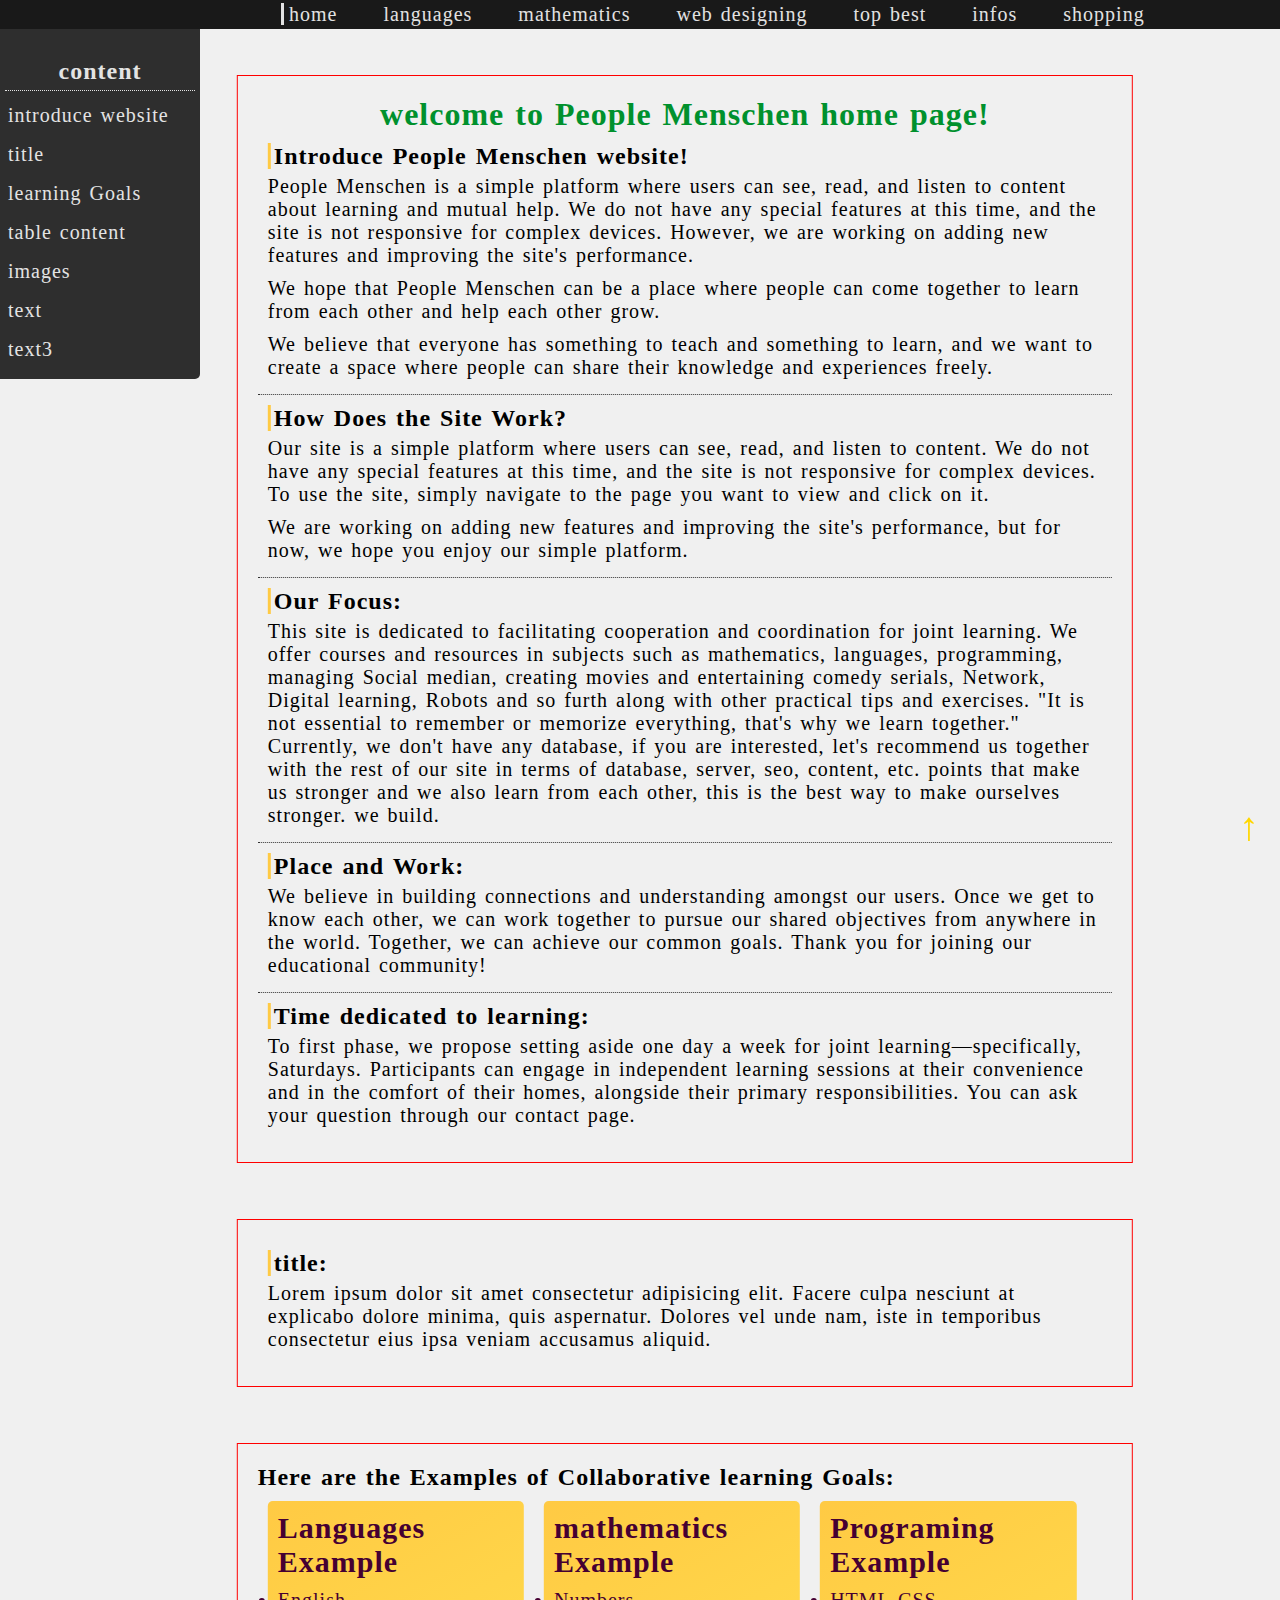
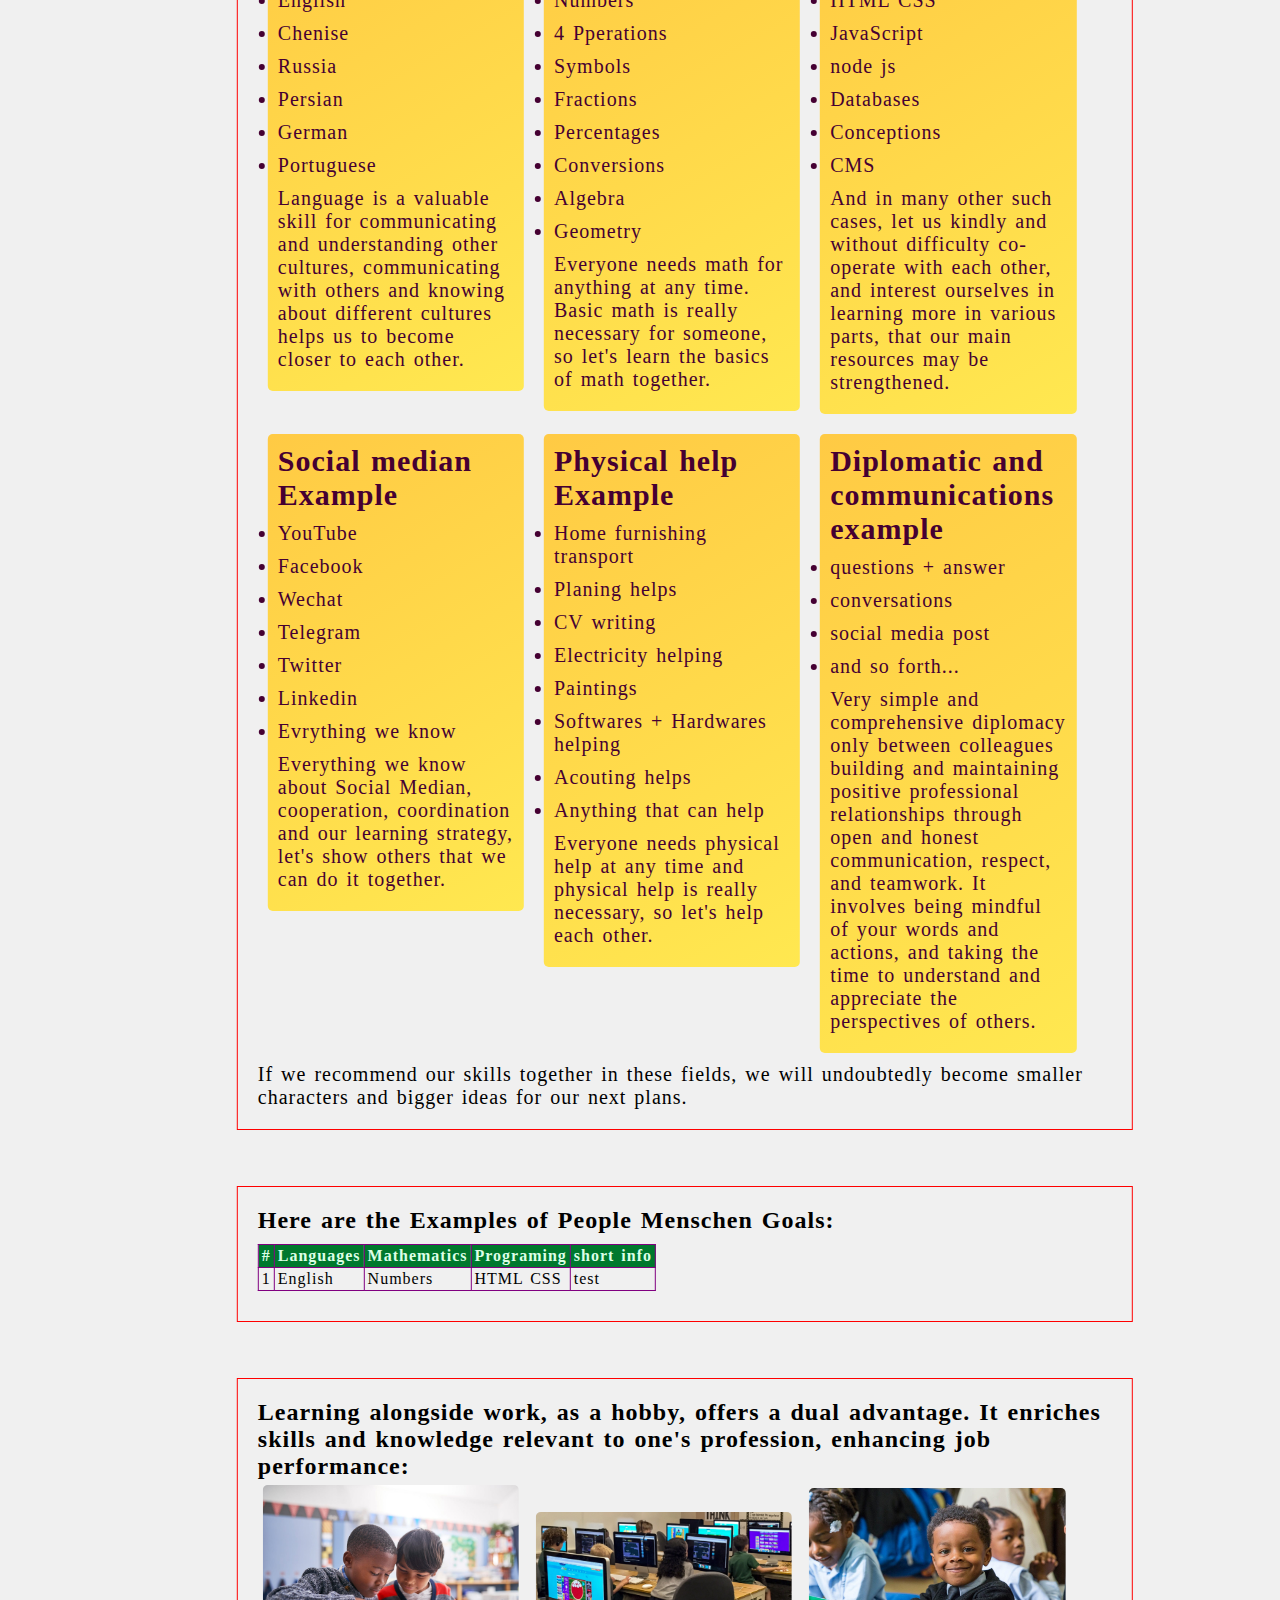
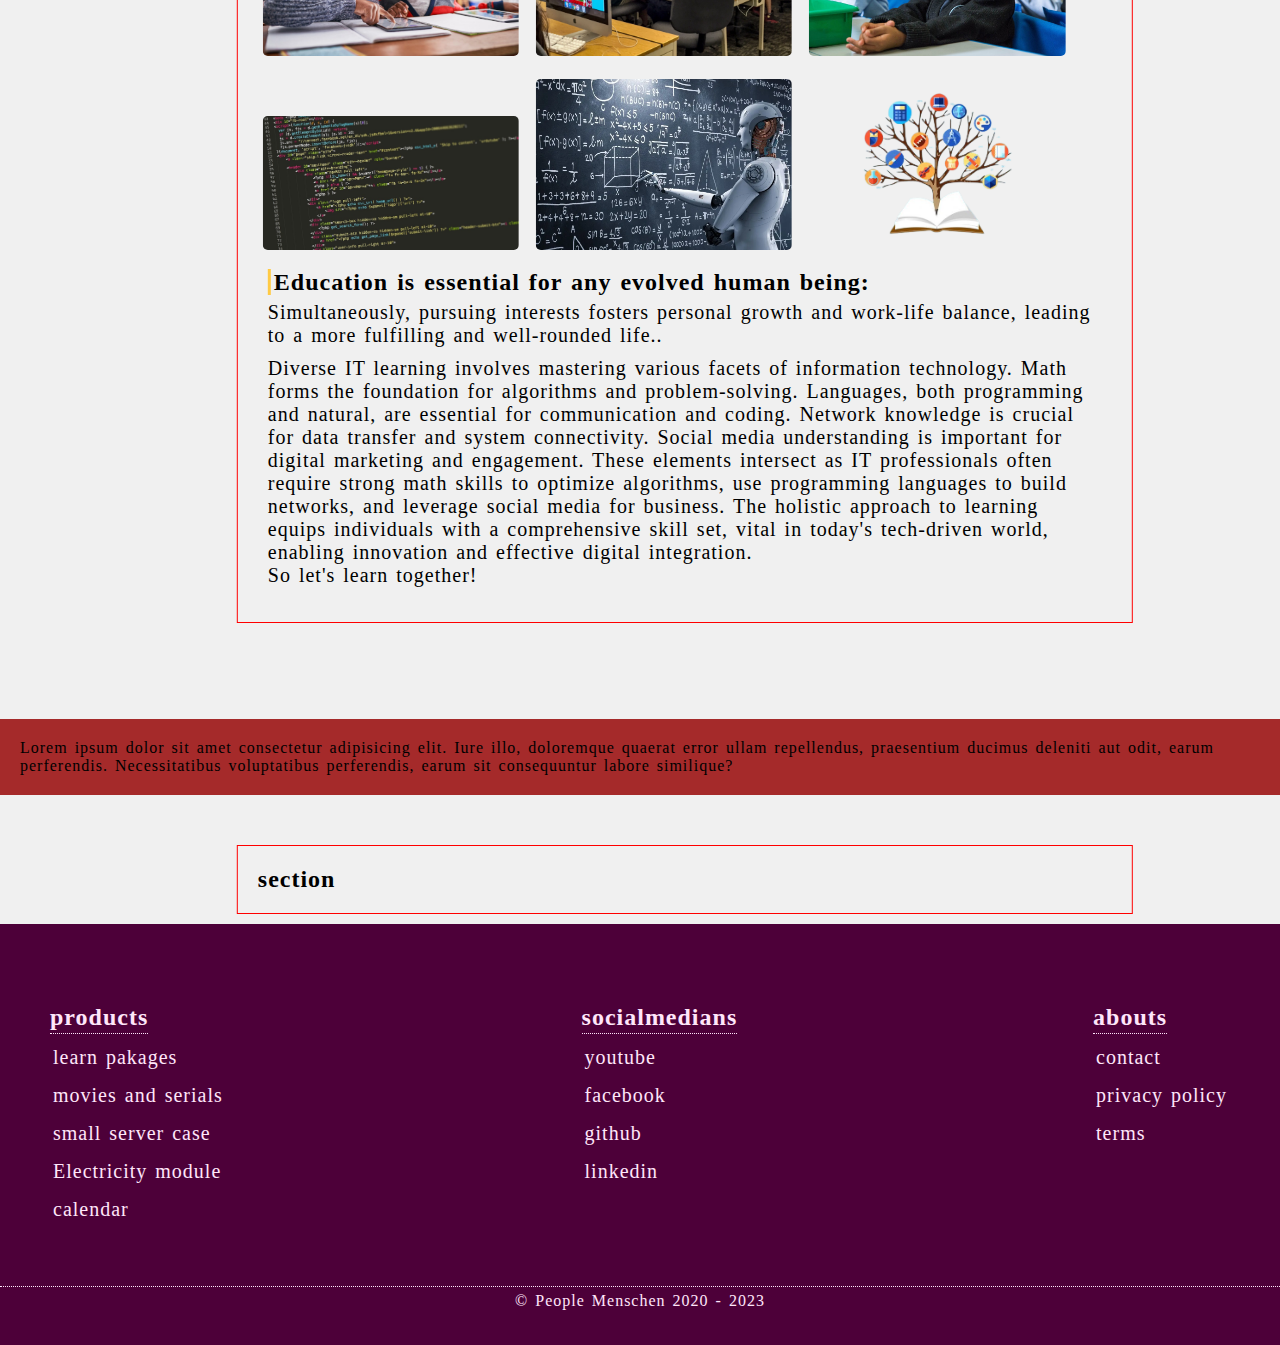
==== index.html @ 961159a1 "my first commit" ====
<!DOCTYPE html>
<html lang="en">
<head>
     <meta charset="UTF-8">
     <meta name="viewport" content="width=device-width, initial-scale=1.0">
     <link rel="stylesheet" href="css/styles.css">
     <title>home</title>
</head>
<body>
     <div class="main_body">
          <!----- header ----->
          <div class="header-container">
               <span class="menu_icon"> &#9776; </span>
               <div class="header">
                    <li><a href="#" class="active" style="pointer-events: none;">home</a></li>
                    <li><a href="#">languages</a></li>
                    <li><a href="#">mathematics</a></li>
                    <li><a href="source/web_design.html">web designing</a></li>
                    <li><a href="source/top_best.html">top best</a></li>
                    <li><a href="#">infos</a></li>
                    <li><a href="#">shopping</a></li>
               </div>
          </div>             
               <!----- sidebar -----> 
               <div class="sidebar">
                    <span class="menu_icon"> &#9776; </span>
                    <h2>content</h2>
                    <li><a href="#introduce">introduce website</a></li>
                    <li><a href="#title">title</a></li>
                    <li><a href="#learning">learning Goals</a></li>
                    <li><a href="#table_content">table content</a></li>
                    <li><a href="#images">images</a></li>
                    <li><a href="#test">text</a></li>
                    <li><a href="#">text3</a></li>
               </div>
               <!----- body contents and article ----->
               <span id="Introduce"></span><br><br>
               <div class="body_section">    <h1>welcome to People Menschen home page!</h1>
                    <div class="article">
                         <h2>Introduce People Menschen website!</h2>
                         <p>
                              People Menschen is a simple platform where users can see, read, and listen to content about learning and mutual help. We do not have any special features at this time, and the site is not responsive for complex devices. However, we are working on adding new features and improving the site's performance.
                         </p>
                         <p>
                              We hope that People Menschen can be a place where people can come together to learn from each other and help each other grow.
                         </p>
                         <p>
                              We believe that everyone has something to teach and something to learn, and we want to create a space where people can share their knowledge and experiences freely.
                         </p>
                    </div>
                    <div class="article">
                         <h2>How Does the Site Work?</h2>
                         <p>
                              Our site is a simple platform where users can see, read, and listen to content. We do not have any special features at this time, and the site is not responsive for complex devices. To use the site, simply navigate to the page you want to view and click on it.
                         </p>
                         <p>
                              We are working on adding new features and improving the site's performance, but for now, we hope you enjoy our simple platform.
                         </p>
                    </div>
                    <div class="article">
                         <h2>Our Focus:</h2>
                         <p>
                              This site is dedicated to facilitating cooperation and coordination for joint learning. We offer courses and resources in subjects such as mathematics, languages, programming, managing Social median, creating movies and entertaining comedy serials, Network, Digital learning, Robots and so furth along with other practical tips and exercises. "It is not essential to remember or memorize everything, that's why we learn together." Currently, we don't have any database, if you are interested, let's recommend us together with the rest of our site in terms of database, server, seo, content, etc. points that make us stronger and we also learn from each other, this is the best way to make ourselves stronger. we build.
                         </p>
                    </div>
                    <div class="article">
                         <h2>Place and Work:</h2>
                         <p>
                              We believe in building connections and understanding amongst our users. Once we get to know each other, we can work together to pursue our shared objectives from anywhere in the world. Together, we can achieve our common goals. Thank you for joining our educational community!
                         </p>
                    </div>
                    <div class="article">
                         <h2>Time dedicated to learning:</h2>
                         <p>
                              To first phase, we propose setting aside one day a week for joint learning—specifically, Saturdays. Participants can engage in independent learning sessions at their convenience and in the comfort of their homes, alongside their primary responsibilities. You can ask your question through our contact page.
                         </p>
                    </div>
                    <!-- <div class="article">
                         <h2>title</h2>
                         <p>
                              Lorem ipsum dolor sit amet consectetur adipisicing elit. Nam voluptatibus corrupti, impedit quos ipsam ea similique temporibus sint officia saepe, vitae sequi in natus eaque asperiores atque voluptatum nihil quia!
                         </p>
                    </div> -->
               </div>
               <!----- title ----->
               <span id="title"><title></title></span><br><br>
               <div class="body_section">
                    <div class="article">
                         <h2>title:</h2>
                         <p>
                              Lorem ipsum dolor sit amet consectetur adipisicing elit. Facere culpa nesciunt at explicabo dolore minima, quis aspernatur. Dolores vel unde nam, iste in temporibus consectetur eius ipsa veniam accusamus aliquid.
                         </p>
                    </div>
               </div>
               <!----- learning Goals ----->
               <span id="learning"></span><br><br>
               <div class="body_section">    <h2>Here are the Examples of Collaborative learning Goals:</h2>
                    <div class="items"> 
                         <div class="card">  <h2>Languages Example</h2>
                              <li>English</li>
                              <li>Chenise</li>
                              <li>Russia</li>
                              <li>Persian</li>
                              <li>German</li>
                              <li>Portuguese</li>
                              <p>
                                   Language is a valuable skill for communicating and understanding other cultures, communicating with others and knowing about different cultures helps us to become closer to each other.
                              </p>
                         </div>
                         <div class="card">  <h2>mathematics Example</h2>
                              <li>Numbers</li>
                              <li>4 Pperations</li>
                              <li>Symbols</li>
                              <li>Fractions</li>
                              <li>Percentages</li>
                              <li>Conversions</li>
                              <li>Algebra</li>
                              <li>Geometry</li>
                              <p>
                                   Everyone needs math for anything at any time. Basic math is really necessary for someone, so let's learn the basics of math together.
                              </p>
                         </div>
                         <div class="card">  <h2>Programing Example</h2>
                              <li>HTML CSS</li>
                              <li>JavaScript</li>
                              <li>node js</li>
                              <li>Databases</li>
                              <li>Conceptions</li>
                              <li>CMS</li>
                              <p>
                                   And in many other such cases, let us kindly and without difficulty co-operate with each other, and interest ourselves in learning more in various parts, that our main resources may be strengthened.
                              </p>
                         </div>
                         <div class="card">  <h2>Social median Example</h2>
                              <li>YouTube</li>
                              <li>Facebook</li>
                              <li>Wechat</li>
                              <li>Telegram</li>
                              <li>Twitter</li>
                              <li>Linkedin</li>
                              <li>Evrything we know</li>
                              <p>
                                   Everything we know about Social Median, cooperation, coordination and our learning strategy, let's show others that we can do it together.
                              </p>
                         </div>
                         <div class="card">  <h2>Physical help Example</h2>
                              <li>Home furnishing transport</li>
                              <li>Planing helps</li>
                              <li>CV writing</li>
                              <li>Electricity helping</li>
                              <li>Paintings</li>
                              <li>Softwares + Hardwares helping</li>
                              <li>Acouting helps</li>
                              <li>Anything that can help</li>
                              <p>
                                   Everyone needs physical help at any time and physical help is really necessary, so let's help each other.
                              </p>
                         </div>
                         <div class="card">  <h2>Diplomatic and communications example</h2>
                              <li>questions + answer</li>
                              <li>conversations</li>
                              <li>social media post</li>
                              <li>and so forth...</li>
                              <p>
                                   Very simple and comprehensive diplomacy only between colleagues building and maintaining positive professional relationships through open and honest communication, respect, and teamwork. It involves being mindful of your words and actions, and taking the time to understand and appreciate the perspectives of others.
                              </p>
                              <p>

                              </p>
                         </div>
                         <p>
                              If we recommend our skills together in these fields, we will undoubtedly become smaller characters and bigger ideas for our next plans.
                         </p>
                    </div>
               </div>
               <!----- table ----->
               <span id="table_content"></span><br><br>
               <div class="body_section">
                    <h2>Here are the Examples of People Menschen Goals:</h2>
                    <div class="table">
                         <table>
                              <tr>
                                   <th>#</th> <th>Languages</th> <th>Mathematics</th> <th>Programing</th> <th>short info</th>
                              </tr>
                              <tr>
                                   <td>1</td> <td>English</td> <td>Numbers</td> <td>HTML CSS</td> <td>test</td>
                              </tr>
                              
                         </table>
                    </div>
               </div>
               <!----- images ----->
               <span id="images"></span><br><br>
               <div class="body_section">
                    <h2>Learning alongside work, as a hobby, offers a dual advantage. It enriches skills and knowledge relevant to one's profession, enhancing job performance:</h2>
                    <div class="image_item">
                         <img src="images/learning1.jpg" alt="photo">
                         <img src="images/programing-learning.png" alt="photo">
                         <img src="images/learning2.jpg" alt="photo">
                         <img src="images/programing-code.png" alt="photo">
                         <img src="images/ai-learning.png" alt="photo">
                         <img src="images/education_tree.png" alt="photo">
                    </div>
                    <div class="article">
                         <h2>Education is essential for any evolved human being:</h2>
                         <p>
                              Simultaneously, pursuing interests fosters personal growth and work-life balance, leading to a more fulfilling and well-rounded life..
                         </p>
                         <p>
                              Diverse IT learning involves mastering various facets of information technology. Math forms the foundation for algorithms and problem-solving. Languages, both programming and natural, are essential for communication and coding. Network knowledge is crucial for data transfer and system connectivity. Social media understanding is important for digital marketing and engagement. These elements intersect as IT professionals often require strong math skills to optimize algorithms, use programming languages to build networks, and leverage social media for business. The holistic approach to learning equips individuals with a comprehensive skill set, vital in today's tech-driven world, enabling innovation and effective digital integration.
                              <br> So let's learn together!
                         </p>
                    </div>
                    
               </div>
               <!----- test ----->
               <span id="test"></span><br><br>
               <div class="test">
                    <p>
                         Lorem ipsum dolor sit amet consectetur adipisicing elit. Iure illo, doloremque quaerat error ullam repellendus, praesentium ducimus deleniti aut odit, earum perferendis. Necessitatibus voluptatibus perferendis, earum sit consequuntur labore similique?
                    </p>
               </div>
               <!----- title ----->
               <div class="body_section">
                    <h2>section</h2>
               </div>

          <a href="#top" class="to_top"> &#8593; </a>  <!----- to top ----->
          <!----- footer ----->
          <div class="footer-container">
               <div class="content">
                    <div class="section">    <h2>products</h2>
                         <li><a href="#">learn pakages</a></li>
                         <li><a href="#">movies and serials</a></li>
                         <li><a href="#">small server case</a></li>
                         <li><a href="#">Electricity module</a></li>
                         <li><a href="#">calendar</a></li>
                    </div>
                    <div class="section">    <h2>socialmedians</h2>
                         <li><a href="#">youtube</a></li>
                         <li><a href="#">facebook</a></li>
                         <li><a href="#">github</a></li>
                         <li><a href="#">linkedin</a></li>
                    </div>
                    <div class="section">    <h2>abouts</h2>
                         <li><a href="#">contact</a></li>
                         <li><a href="#">privacy policy</a></li>
                         <li><a href="#">terms</a></li>
                    </div>
               </div>
                <div class="copyright">
                    &copy; People Menschen 2020 - 2023
               </div>
          </div>
     </div>

</body>
</html>
---- css/styles.css ----
/*----- styles connecting -----*/
@import url(header-footer.css);
@import url(main.css);
@import url(tables.css);
@import url(media_query.css);

/*----- fonts -----*/
/* @font-face{
     font-family: "sans";
     src: url(../fonts/OpenSans.ttf) format(ttf);
}
@font-face{
     font-family: "farsi";
     src: url(../fonts/Yekan.ttf) format(ttf);
} */

/* @import url('../fonts/OpenSans.ttf');
@import url('../fonts/Yekan.ttf'); */

/*----- style of genarall -----*/
*{
     padding: 0;
     margin: 0;
     text-decoration: none;
     box-sizing: border-box;
     letter-spacing: 1px;
     word-spacing: 2px;
     scroll-behavior: smooth;
}

/*----- colors -----*/
:root{
     /*-- colors for header --*/
     --h-background-color: rgb(25,25,25);
     --h-text-color: rgb(226, 226, 226);
     --h-hover-color: rgb(67, 67, 67);
     /*-- colors for main body --*/
     --mb-background-color: rgb(240,240,240);
     --mb-text-color: rgb(50,50,50);
     --mb-hover-color: rgb(205,205,205);
     /*-- colors for footer --*/
     --f-background-color: rgb(77,0,57);
     --f-text-color: rgb(255,230,250);
     --f-hover-color: rgb(120,0,96);

     /*-- First alternative colors --*/
    --b-alternative-color: rgb(0,120,45);
    --text-alternative-color: rgb(220,255,230);
    --hover-alternative-color: rgb(0, 145, 45);

     /*-- Secend alternative colors --*/
    --fb-color: rgb(255, 202, 68);
    --fb-text-color: rgb(69, 0, 50);
    --fb-hover-color: rgb(255, 232, 80);
}

/*----- font size -----*/
:root{
     --s: 10px;
     --m: 20px;
     --l: 30px;
     --xl: 40px;
}
.active{
     border-left: solid 3px var(--h-text-color);
     padding-left: 5px;
}
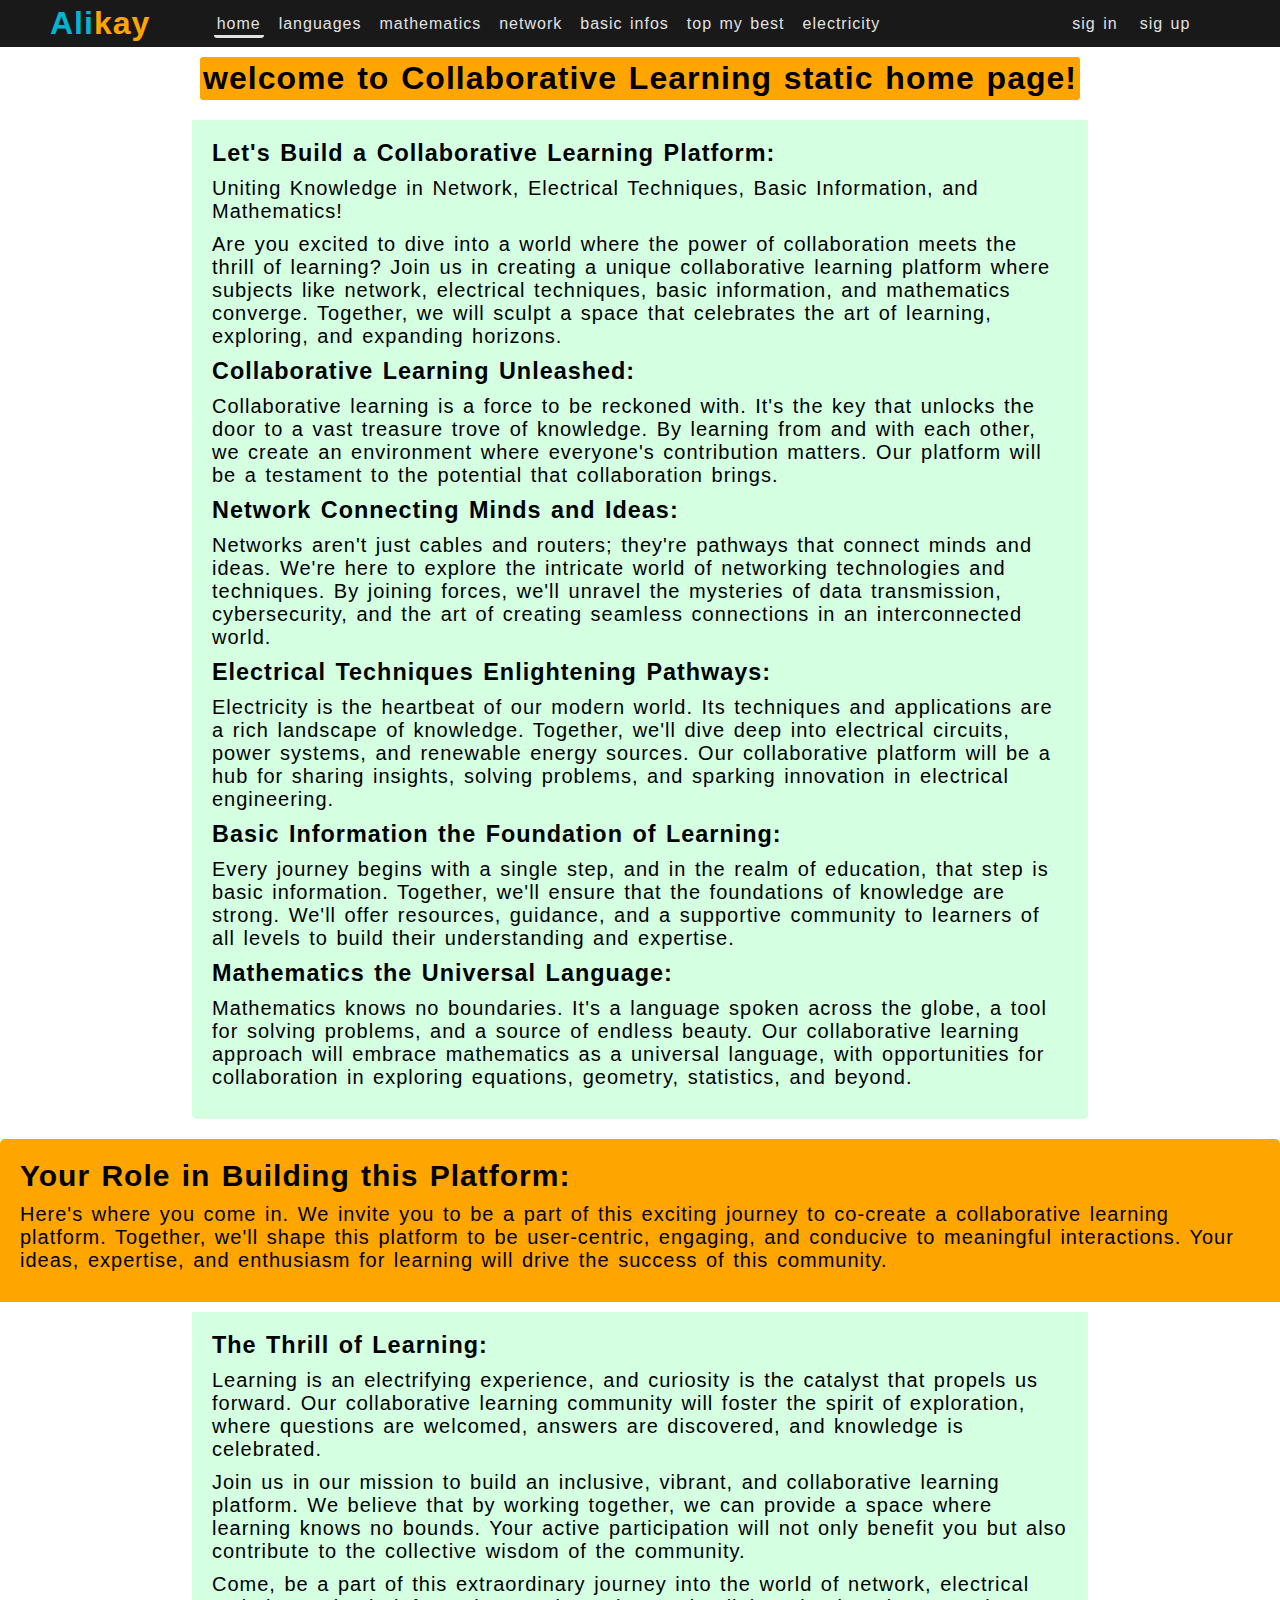
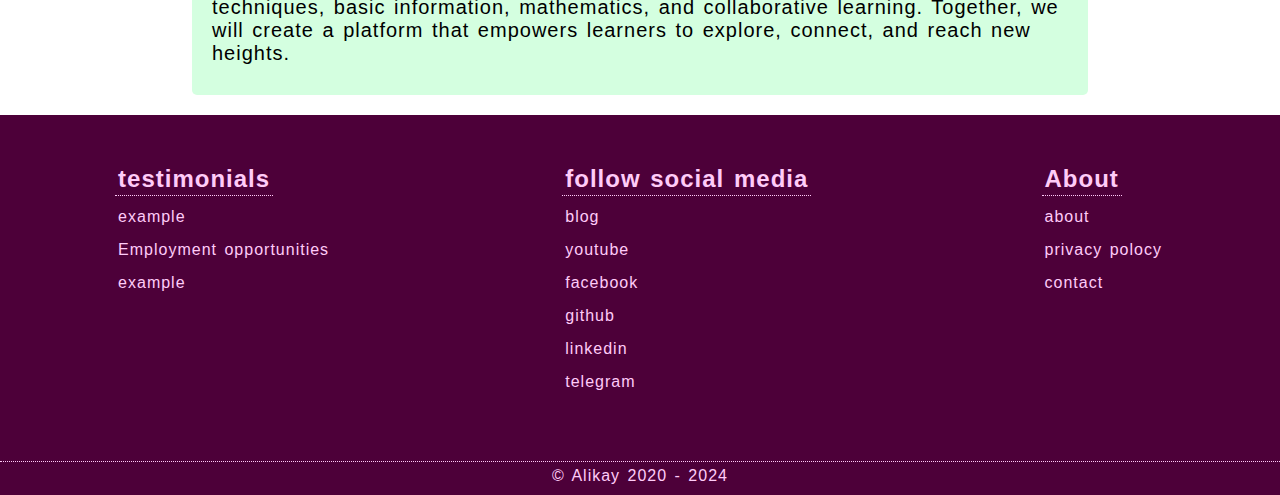
==== commit c8abb408: "Add files via upload" ====
--- a/index.html
+++ b/index.html
@@ -3,256 +3,122 @@
 <head>
      <meta charset="UTF-8">
      <meta name="viewport" content="width=device-width, initial-scale=1.0">
+     <title>home</title>
      <link rel="stylesheet" href="css/styles.css">
-     <title>home</title>
 </head>
-<body>
-     <div class="main_body">
-          <!----- header ----->
-          <div class="header-container">
-               <span class="menu_icon"> &#9776; </span>
-               <div class="header">
-                    <li><a href="#" class="active" style="pointer-events: none;">home</a></li>
-                    <li><a href="#">languages</a></li>
-                    <li><a href="#">mathematics</a></li>
-                    <li><a href="source/web_design.html">web designing</a></li>
-                    <li><a href="source/top_best.html">top best</a></li>
-                    <li><a href="#">infos</a></li>
-                    <li><a href="#">shopping</a></li>
+<!-- header  -->
+     <div class="container">
+          <div class="header">
+               <div class="logo">
+                    <h1>Ali<span style="color: orange;">kay</span></h1>
                </div>
-          </div>             
-               <!----- sidebar -----> 
-               <div class="sidebar">
-                    <span class="menu_icon"> &#9776; </span>
-                    <h2>content</h2>
-                    <li><a href="#introduce">introduce website</a></li>
-                    <li><a href="#title">title</a></li>
-                    <li><a href="#learning">learning Goals</a></li>
-                    <li><a href="#table_content">table content</a></li>
-                    <li><a href="#images">images</a></li>
-                    <li><a href="#test">text</a></li>
-                    <li><a href="#">text3</a></li>
+               <div class="nave">
+                    <input type="checkbox" id="check">
+                    <label for="check" class="checkbtn">&#9776;</label>
+                    <ul>
+                         <li><a href="#"class="active1" style="pointer-events: none;">home</a></li>
+                         <li><a href="pages/languages.html">languages</a></li>
+                         <li><a href="pages/mathe.html">mathematics</a></li>
+                         <li><a href="pages/network.html">network</a></li>
+                         <li><a href="pages/infos.html">basic infos</a></li>
+                         <li><a href="#">top my best</a></li>
+                         <li><a href="#">electricity</a></li>
+                    </ul>
                </div>
-               <!----- body contents and article ----->
-               <span id="Introduce"></span><br><br>
-               <div class="body_section">    <h1>welcome to People Menschen home page!</h1>
-                    <div class="article">
-                         <h2>Introduce People Menschen website!</h2>
-                         <p>
-                              People Menschen is a simple platform where users can see, read, and listen to content about learning and mutual help. We do not have any special features at this time, and the site is not responsive for complex devices. However, we are working on adding new features and improving the site's performance.
-                         </p>
-                         <p>
-                              We hope that People Menschen can be a place where people can come together to learn from each other and help each other grow.
-                         </p>
-                         <p>
-                              We believe that everyone has something to teach and something to learn, and we want to create a space where people can share their knowledge and experiences freely.
-                         </p>
-                    </div>
-                    <div class="article">
-                         <h2>How Does the Site Work?</h2>
-                         <p>
-                              Our site is a simple platform where users can see, read, and listen to content. We do not have any special features at this time, and the site is not responsive for complex devices. To use the site, simply navigate to the page you want to view and click on it.
-                         </p>
-                         <p>
-                              We are working on adding new features and improving the site's performance, but for now, we hope you enjoy our simple platform.
-                         </p>
-                    </div>
-                    <div class="article">
-                         <h2>Our Focus:</h2>
-                         <p>
-                              This site is dedicated to facilitating cooperation and coordination for joint learning. We offer courses and resources in subjects such as mathematics, languages, programming, managing Social median, creating movies and entertaining comedy serials, Network, Digital learning, Robots and so furth along with other practical tips and exercises. "It is not essential to remember or memorize everything, that's why we learn together." Currently, we don't have any database, if you are interested, let's recommend us together with the rest of our site in terms of database, server, seo, content, etc. points that make us stronger and we also learn from each other, this is the best way to make ourselves stronger. we build.
-                         </p>
-                    </div>
-                    <div class="article">
-                         <h2>Place and Work:</h2>
-                         <p>
-                              We believe in building connections and understanding amongst our users. Once we get to know each other, we can work together to pursue our shared objectives from anywhere in the world. Together, we can achieve our common goals. Thank you for joining our educational community!
-                         </p>
-                    </div>
-                    <div class="article">
-                         <h2>Time dedicated to learning:</h2>
-                         <p>
-                              To first phase, we propose setting aside one day a week for joint learning—specifically, Saturdays. Participants can engage in independent learning sessions at their convenience and in the comfort of their homes, alongside their primary responsibilities. You can ask your question through our contact page.
-                         </p>
-                    </div>
-                    <!-- <div class="article">
-                         <h2>title</h2>
-                         <p>
-                              Lorem ipsum dolor sit amet consectetur adipisicing elit. Nam voluptatibus corrupti, impedit quos ipsam ea similique temporibus sint officia saepe, vitae sequi in natus eaque asperiores atque voluptatum nihil quia!
-                         </p>
-                    </div> -->
+               <div class="sigup">
+                    <li><a href="#" style="pointer-events: none;">sig in</a></li>
+                    <li><a href="#" style="pointer-events: none;">sig up</a></li>
                </div>
-               <!----- title ----->
-               <span id="title"><title></title></span><br><br>
-               <div class="body_section">
-                    <div class="article">
-                         <h2>title:</h2>
-                         <p>
-                              Lorem ipsum dolor sit amet consectetur adipisicing elit. Facere culpa nesciunt at explicabo dolore minima, quis aspernatur. Dolores vel unde nam, iste in temporibus consectetur eius ipsa veniam accusamus aliquid.
-                         </p>
-                    </div>
-               </div>
-               <!----- learning Goals ----->
-               <span id="learning"></span><br><br>
-               <div class="body_section">    <h2>Here are the Examples of Collaborative learning Goals:</h2>
-                    <div class="items"> 
-                         <div class="card">  <h2>Languages Example</h2>
-                              <li>English</li>
-                              <li>Chenise</li>
-                              <li>Russia</li>
-                              <li>Persian</li>
-                              <li>German</li>
-                              <li>Portuguese</li>
-                              <p>
-                                   Language is a valuable skill for communicating and understanding other cultures, communicating with others and knowing about different cultures helps us to become closer to each other.
-                              </p>
-                         </div>
-                         <div class="card">  <h2>mathematics Example</h2>
-                              <li>Numbers</li>
-                              <li>4 Pperations</li>
-                              <li>Symbols</li>
-                              <li>Fractions</li>
-                              <li>Percentages</li>
-                              <li>Conversions</li>
-                              <li>Algebra</li>
-                              <li>Geometry</li>
-                              <p>
-                                   Everyone needs math for anything at any time. Basic math is really necessary for someone, so let's learn the basics of math together.
-                              </p>
-                         </div>
-                         <div class="card">  <h2>Programing Example</h2>
-                              <li>HTML CSS</li>
-                              <li>JavaScript</li>
-                              <li>node js</li>
-                              <li>Databases</li>
-                              <li>Conceptions</li>
-                              <li>CMS</li>
-                              <p>
-                                   And in many other such cases, let us kindly and without difficulty co-operate with each other, and interest ourselves in learning more in various parts, that our main resources may be strengthened.
-                              </p>
-                         </div>
-                         <div class="card">  <h2>Social median Example</h2>
-                              <li>YouTube</li>
-                              <li>Facebook</li>
-                              <li>Wechat</li>
-                              <li>Telegram</li>
-                              <li>Twitter</li>
-                              <li>Linkedin</li>
-                              <li>Evrything we know</li>
-                              <p>
-                                   Everything we know about Social Median, cooperation, coordination and our learning strategy, let's show others that we can do it together.
-                              </p>
-                         </div>
-                         <div class="card">  <h2>Physical help Example</h2>
-                              <li>Home furnishing transport</li>
-                              <li>Planing helps</li>
-                              <li>CV writing</li>
-                              <li>Electricity helping</li>
-                              <li>Paintings</li>
-                              <li>Softwares + Hardwares helping</li>
-                              <li>Acouting helps</li>
-                              <li>Anything that can help</li>
-                              <p>
-                                   Everyone needs physical help at any time and physical help is really necessary, so let's help each other.
-                              </p>
-                         </div>
-                         <div class="card">  <h2>Diplomatic and communications example</h2>
-                              <li>questions + answer</li>
-                              <li>conversations</li>
-                              <li>social media post</li>
-                              <li>and so forth...</li>
-                              <p>
-                                   Very simple and comprehensive diplomacy only between colleagues building and maintaining positive professional relationships through open and honest communication, respect, and teamwork. It involves being mindful of your words and actions, and taking the time to understand and appreciate the perspectives of others.
-                              </p>
-                              <p>
+          </div>
 
-                              </p>
-                         </div>
-                         <p>
-                              If we recommend our skills together in these fields, we will undoubtedly become smaller characters and bigger ideas for our next plans.
-                         </p>
-                    </div>
-               </div>
-               <!----- table ----->
-               <span id="table_content"></span><br><br>
-               <div class="body_section">
-                    <h2>Here are the Examples of People Menschen Goals:</h2>
-                    <div class="table">
-                         <table>
-                              <tr>
-                                   <th>#</th> <th>Languages</th> <th>Mathematics</th> <th>Programing</th> <th>short info</th>
-                              </tr>
-                              <tr>
-                                   <td>1</td> <td>English</td> <td>Numbers</td> <td>HTML CSS</td> <td>test</td>
-                              </tr>
-                              
-                         </table>
-                    </div>
-               </div>
-               <!----- images ----->
-               <span id="images"></span><br><br>
-               <div class="body_section">
-                    <h2>Learning alongside work, as a hobby, offers a dual advantage. It enriches skills and knowledge relevant to one's profession, enhancing job performance:</h2>
-                    <div class="image_item">
-                         <img src="images/learning1.jpg" alt="photo">
-                         <img src="images/programing-learning.png" alt="photo">
-                         <img src="images/learning2.jpg" alt="photo">
-                         <img src="images/programing-code.png" alt="photo">
-                         <img src="images/ai-learning.png" alt="photo">
-                         <img src="images/education_tree.png" alt="photo">
-                    </div>
-                    <div class="article">
-                         <h2>Education is essential for any evolved human being:</h2>
-                         <p>
-                              Simultaneously, pursuing interests fosters personal growth and work-life balance, leading to a more fulfilling and well-rounded life..
-                         </p>
-                         <p>
-                              Diverse IT learning involves mastering various facets of information technology. Math forms the foundation for algorithms and problem-solving. Languages, both programming and natural, are essential for communication and coding. Network knowledge is crucial for data transfer and system connectivity. Social media understanding is important for digital marketing and engagement. These elements intersect as IT professionals often require strong math skills to optimize algorithms, use programming languages to build networks, and leverage social media for business. The holistic approach to learning equips individuals with a comprehensive skill set, vital in today's tech-driven world, enabling innovation and effective digital integration.
-                              <br> So let's learn together!
-                         </p>
-                    </div>
+<!-- main  -->        
+          <div class="main">  <h1 style="background-color: orange; margin: auto;padding: 3px; border-radius: 3px;">welcome to Collaborative Learning static home page!</h1>
+               <div class="slider">
                     
                </div>
-               <!----- test ----->
-               <span id="test"></span><br><br>
-               <div class="test">
+               
+               <div class="section">
+                    <h3>Let's Build a Collaborative Learning Platform:</h3>
                     <p>
-                         Lorem ipsum dolor sit amet consectetur adipisicing elit. Iure illo, doloremque quaerat error ullam repellendus, praesentium ducimus deleniti aut odit, earum perferendis. Necessitatibus voluptatibus perferendis, earum sit consequuntur labore similique?
+                         Uniting Knowledge in Network, Electrical Techniques, Basic Information, and Mathematics!
+                    </p>
+                    <p>
+                         Are you excited to dive into a world where the power of collaboration meets the thrill of learning? Join us in creating a unique collaborative learning platform where subjects like network, electrical techniques, basic information, and mathematics converge. Together, we will sculpt a space that celebrates the art of learning, exploring, and expanding horizons.
+                    </p>
+                    <h3>Collaborative Learning Unleashed:</h3>
+                    <p>
+                         Collaborative learning is a force to be reckoned with. It's the key that unlocks the door to a vast treasure trove of knowledge. By learning from and with each other, we create an environment where everyone's contribution matters. Our platform will be a testament to the potential that collaboration brings.
+                    </p>
+                    <h3>Network Connecting Minds and Ideas:</h3>
+                    <p>
+                         Networks aren't just cables and routers; they're pathways that connect minds and ideas. We're here to explore the intricate world of networking technologies and techniques. By joining forces, we'll unravel the mysteries of data transmission, cybersecurity, and the art of creating seamless connections in an interconnected world.
+                    </p>
+                    <h3>Electrical Techniques Enlightening Pathways:</h3>
+                    <p>
+                         Electricity is the heartbeat of our modern world. Its techniques and applications are a rich landscape of knowledge. Together, we'll dive deep into electrical circuits, power systems, and renewable energy sources. Our collaborative platform will be a hub for sharing insights, solving problems, and sparking innovation in electrical engineering.
+                    </p>
+                    <h3>Basic Information the Foundation of Learning:</h3>
+                    <p>
+                         Every journey begins with a single step, and in the realm of education, that step is basic information. Together, we'll ensure that the foundations of knowledge are strong. We'll offer resources, guidance, and a supportive community to learners of all levels to build their understanding and expertise.
+                    </p>
+                    <h3>Mathematics the Universal Language:</h3>
+                    <p>
+                         Mathematics knows no boundaries. It's a language spoken across the globe, a tool for solving problems, and a source of endless beauty. Our collaborative learning approach will embrace mathematics as a universal language, with opportunities for collaboration in exploring equations, geometry, statistics, and beyond.
                     </p>
                </div>
-               <!----- title ----->
-               <div class="body_section">
-                    <h2>section</h2>
+          </div>
+
+          <div class="my_section">
+               <h2>Your Role in Building this Platform:</h2>
+               <p>
+                    Here's where you come in. We invite you to be a part of this exciting journey to co-create a collaborative learning platform. Together, we'll shape this platform to be user-centric, engaging, and conducive to meaningful interactions. Your ideas, expertise, and enthusiasm for learning will drive the success of this community.
+               </p>
+          </div>
+
+          <div class="main">
+               <div class="section">
+                    <h3>The Thrill of Learning:</h3>
+                    <p>
+                         Learning is an electrifying experience, and curiosity is the catalyst that propels us forward. Our collaborative learning community will foster the spirit of exploration, where questions are welcomed, answers are discovered, and knowledge is celebrated.
+                    </p>
+                    <p>
+                         Join us in our mission to build an inclusive, vibrant, and collaborative learning platform. We believe that by working together, we can provide a space where learning knows no bounds. Your active participation will not only benefit you but also contribute to the collective wisdom of the community.
+                    </p>
+                    <p>
+                         Come, be a part of this extraordinary journey into the world of network, electrical techniques, basic information, mathematics, and collaborative learning. Together, we will create a platform that empowers learners to explore, connect, and reach new heights.
+                    </p>
                </div>
+          </div>
 
-          <a href="#top" class="to_top"> &#8593; </a>  <!----- to top ----->
-          <!----- footer ----->
-          <div class="footer-container">
-               <div class="content">
-                    <div class="section">    <h2>products</h2>
-                         <li><a href="#">learn pakages</a></li>
-                         <li><a href="#">movies and serials</a></li>
-                         <li><a href="#">small server case</a></li>
-                         <li><a href="#">Electricity module</a></li>
-                         <li><a href="#">calendar</a></li>
+<!-- footer  -->
+          <div class="footer">
+               <div class="footer_content">
+                    <div class="footer_section">  <h2>testimonials</h2>
+                         <li><a href="#">example</a></li>
+                         <li><a href="#">Employment opportunities </a></li>
+                         <li><a href="#">example</a></li>
                     </div>
-                    <div class="section">    <h2>socialmedians</h2>
+                    <div class="footer_section">  <h2>follow social media</h2>
+                         <li><a href="#">blog</a></li>
                          <li><a href="#">youtube</a></li>
                          <li><a href="#">facebook</a></li>
                          <li><a href="#">github</a></li>
                          <li><a href="#">linkedin</a></li>
+                         <li><a href="#">telegram</a></li>
                     </div>
-                    <div class="section">    <h2>abouts</h2>
+                    <div class="footer_section">  <h2>About</h2>
+                         <li><a href="#">about</a></li>
+                         <li><a href="#">privacy polocy</a></li>
                          <li><a href="#">contact</a></li>
-                         <li><a href="#">privacy policy</a></li>
-                         <li><a href="#">terms</a></li>
                     </div>
                </div>
-                <div class="copyright">
-                    &copy; People Menschen 2020 - 2023
+               <div class="copyright">
+                    &copy; Alikay 2020 - 2024
                </div>
           </div>
+               
      </div>
+<body>
 
 </body>
 </html>--- a/css/styles.css
+++ b/css/styles.css
@@ -1,18 +1,26 @@
 /*----- styles connecting -----*/
-@import url(header-footer.css);
+@import url(header.css);
 @import url(main.css);
 @import url(tables.css);
 @import url(media_query.css);
+@import url(footer.css);
 
 /*----- fonts -----*/
-/* @font-face{
-     font-family: "sans";
-     src: url(../fonts/OpenSans.ttf) format(ttf);
-}
-@font-face{
-     font-family: "farsi";
-     src: url(../fonts/Yekan.ttf) format(ttf);
-} */
+@font-face {
+     font-family: 'openSans';
+     font-style: normal;
+     font-weight: 400;
+     font-display: block;
+     src: url(../fonts/OpenSans.ttf) format('ttf');
+   }
+   /* fallback */
+   @font-face {
+     font-family: 'yakanFarsi';
+     font-style: normal;
+     font-weight: 100 700;
+     font-display: block;
+     src: url(../fonts/Yekan.ttf) format('ttf');
+   }
 
 /* @import url('../fonts/OpenSans.ttf');
 @import url('../fonts/Yekan.ttf'); */
@@ -26,32 +34,33 @@
      letter-spacing: 1px;
      word-spacing: 2px;
      scroll-behavior: smooth;
+     font-family: openSans, sans-serif, yakanFarsi;
 }
 
 /*----- colors -----*/
 :root{
      /*-- colors for header --*/
-     --h-background-color: rgb(25,25,25);
-     --h-text-color: rgb(226, 226, 226);
-     --h-hover-color: rgb(67, 67, 67);
+     --header-b: rgb(25,25,25);
+     --header-t: rgb(226, 226, 226);
+     --header-h: rgb(80, 80, 80);
      /*-- colors for main body --*/
-     --mb-background-color: rgb(240,240,240);
-     --mb-text-color: rgb(50,50,50);
-     --mb-hover-color: rgb(205,205,205);
+     --body-b: rgb(240,240,240);
+     --body-t: rgb(50,50,50);
+     --body-h: rgb(205,205,205);
      /*-- colors for footer --*/
-     --f-background-color: rgb(77,0,57);
-     --f-text-color: rgb(255,230,250);
-     --f-hover-color: rgb(120,0,96);
+     --footer-b: rgb(77,0,57);
+     --footer-t: rgb(255, 203, 248);
+     --footer-h: rgb(120,0,95);
 
      /*-- First alternative colors --*/
-    --b-alternative-color: rgb(0,120,45);
-    --text-alternative-color: rgb(220,255,230);
-    --hover-alternative-color: rgb(0, 145, 45);
+    --alternative-b: rgb(0,120,45);
+    --alternative-t: rgb(212, 255, 224);
+    --alternative-h: rgb(0, 145, 45);
 
      /*-- Secend alternative colors --*/
-    --fb-color: rgb(255, 202, 68);
-    --fb-text-color: rgb(69, 0, 50);
-    --fb-hover-color: rgb(255, 232, 80);
+    --section-b: rgb(0, 180, 210);
+    --section-t: rgb(0, 20, 22);
+    --section-h: rgb(0, 210, 205);
 }
 
 /*----- font size -----*/
@@ -61,7 +70,9 @@
      --l: 30px;
      --xl: 40px;
 }
-.active{
-     border-left: solid 3px var(--h-text-color);
-     padding-left: 5px;
-}+.active1{
+     border-bottom: solid 3px var(--header-t);
+}
+/* .active2{
+     border-bottom: solid 3px var(--section-t);
+} */